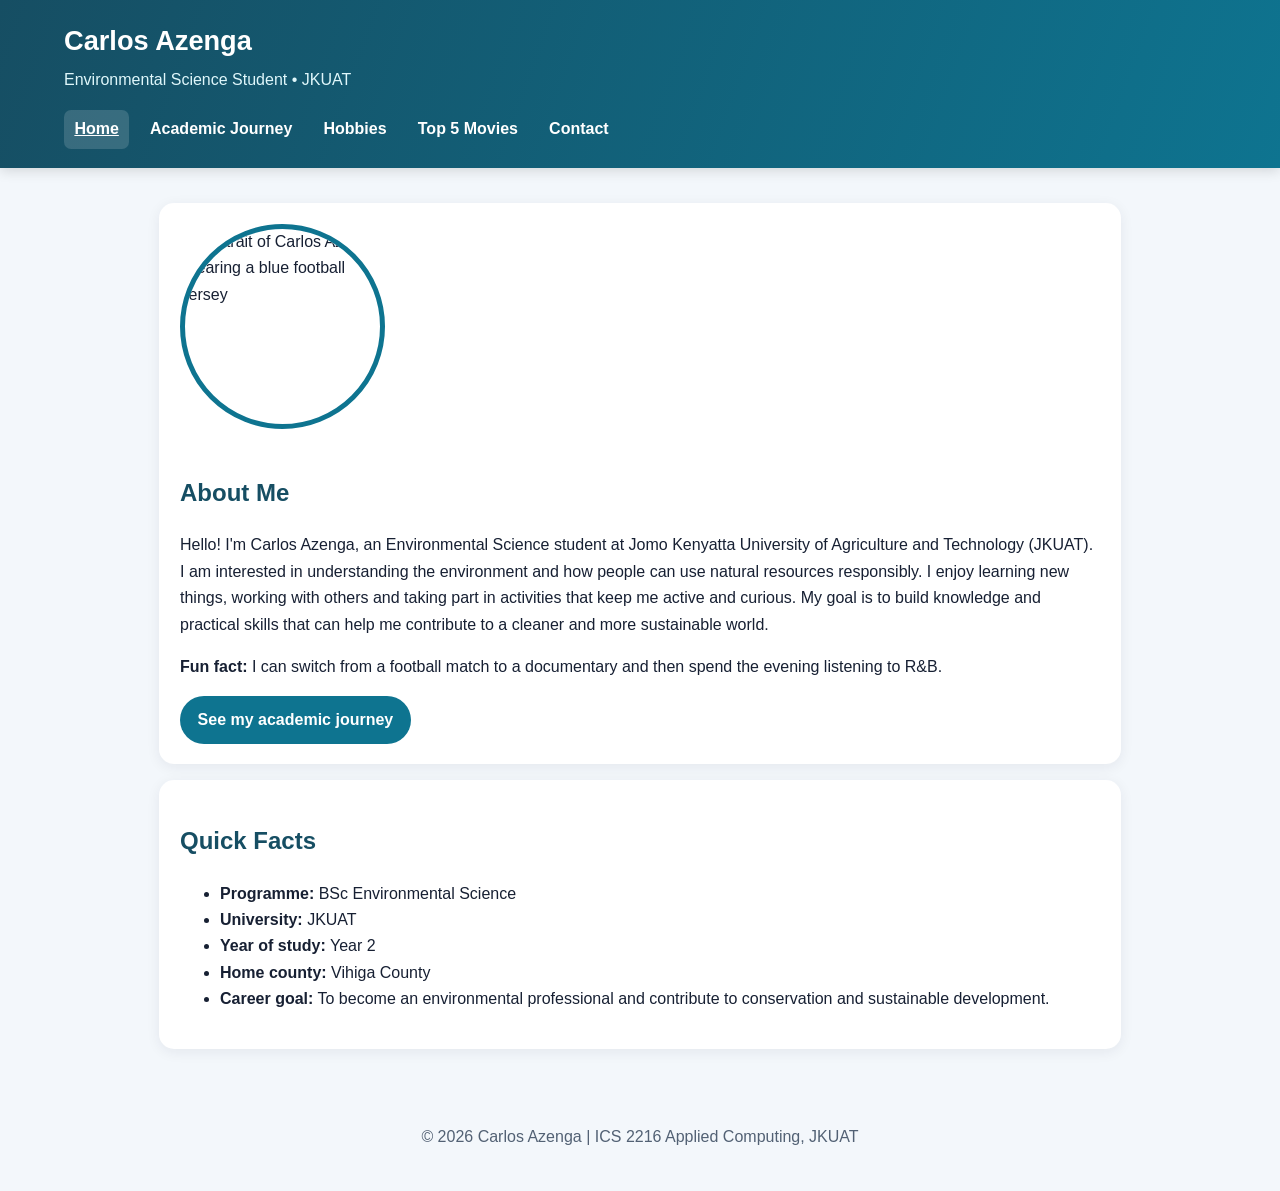
==== index.html @ 33733669 "Add files via upload" ====
<!doctype html>
<html lang="en"><head><meta charset="utf-8"><meta name="viewport" content="width=device-width, initial-scale=1">
<title>Home | Carlos Azenga</title><meta name="description" content="The personal portfolio of Carlos Azenga, Environmental Science student at JKUAT."><link rel="stylesheet" href="style.css"></head>
<body><header><h1>Carlos Azenga</h1><p>Environmental Science Student • JKUAT</p><nav aria-label="Main navigation"><a class="active" href="index.html">Home</a>
<a class="" href="academic.html">Academic Journey</a>
<a class="" href="hobbies.html">Hobbies</a>
<a class="" href="movies.html">Top 5 Movies</a>
<a class="" href="contact.html">Contact</a></nav></header>
<main>
<section class="card hero">
<img class="profile-pic" src="images/carlos-azenga.jpg" alt="Portrait of Carlos Azenga wearing a blue football jersey">
<div><h2>About Me</h2><p>Hello! I'm Carlos Azenga, an Environmental Science student at Jomo Kenyatta University of Agriculture and Technology (JKUAT). I am interested in understanding the environment and how people can use natural resources responsibly. I enjoy learning new things, working with others and taking part in activities that keep me active and curious. My goal is to build knowledge and practical skills that can help me contribute to a cleaner and more sustainable world.</p><p><strong>Fun fact:</strong> I can switch from a football match to a documentary and then spend the evening listening to R&amp;B.</p><a class="btn" href="academic.html">See my academic journey</a></div>
</section>
<section class="card"><h2>Quick Facts</h2><ul><li><strong>Programme:</strong> BSc Environmental Science</li><li><strong>University:</strong> JKUAT</li><li><strong>Year of study:</strong> Year 2</li><li><strong>Home county:</strong> Vihiga County</li><li><strong>Career goal:</strong> To become an environmental professional and contribute to conservation and sustainable development.</li></ul></section>
</main><footer><p>© 2026 Carlos Azenga | ICS 2216 Applied Computing, JKUAT</p></footer></body></html>
---- style.css ----
:root{--bg:#f3f7fb;--ink:#172033;--brand:#0e7490;--brand2:#164e63;--card:#fff;--muted:#526174}
*{box-sizing:border-box}
body{margin:0;font-family:Arial,Helvetica,sans-serif;background:var(--bg);color:var(--ink);line-height:1.65}
header{background:linear-gradient(110deg,var(--brand2),var(--brand));color:#fff;padding:1.2rem 5%;box-shadow:0 3px 12px #0002}
header h1{margin:0;font-size:1.7rem}
header p{margin:.2rem 0 0;color:#dff7fb}
nav{display:flex;flex-wrap:wrap;gap:.65rem;margin-top:1rem}
nav a{color:#fff;text-decoration:none;font-weight:700;padding:.4rem .65rem;border-radius:7px}
nav a:hover,nav a.active{background:#ffffff26;text-decoration:underline}
main{max-width:1000px;margin:auto;padding:1.2rem}
.card{background:var(--card);padding:1.3rem;border-radius:15px;box-shadow:0 3px 14px #17203312;margin:1rem 0}
.hero{display:flex;gap:1.5rem;align-items:center;flex-wrap:wrap}
.profile-pic{width:205px;height:205px;object-fit:cover;border-radius:50%;border:5px solid var(--brand)}
.banner{width:100%;max-height:260px;object-fit:cover;border-radius:12px}
.grid{display:grid;grid-template-columns:repeat(auto-fit,minmax(220px,1fr));gap:1rem}
.btn{display:inline-block;background:var(--brand);color:#fff;padding:.65rem 1.1rem;border-radius:999px;text-decoration:none;font-weight:700}
.btn:hover{background:var(--brand2)}
h2,h3{color:var(--brand2)}
table{width:100%;border-collapse:collapse}th,td{padding:.7rem;border-bottom:1px solid #dbe4ee;text-align:left}
footer{text-align:center;padding:1.5rem;color:var(--muted)}
small,.muted{color:var(--muted)}
@media(max-width:600px){header{padding:1rem}header h1{font-size:1.35rem}main{padding:.75rem}.hero{justify-content:center}.profile-pic{width:165px;height:165px}}
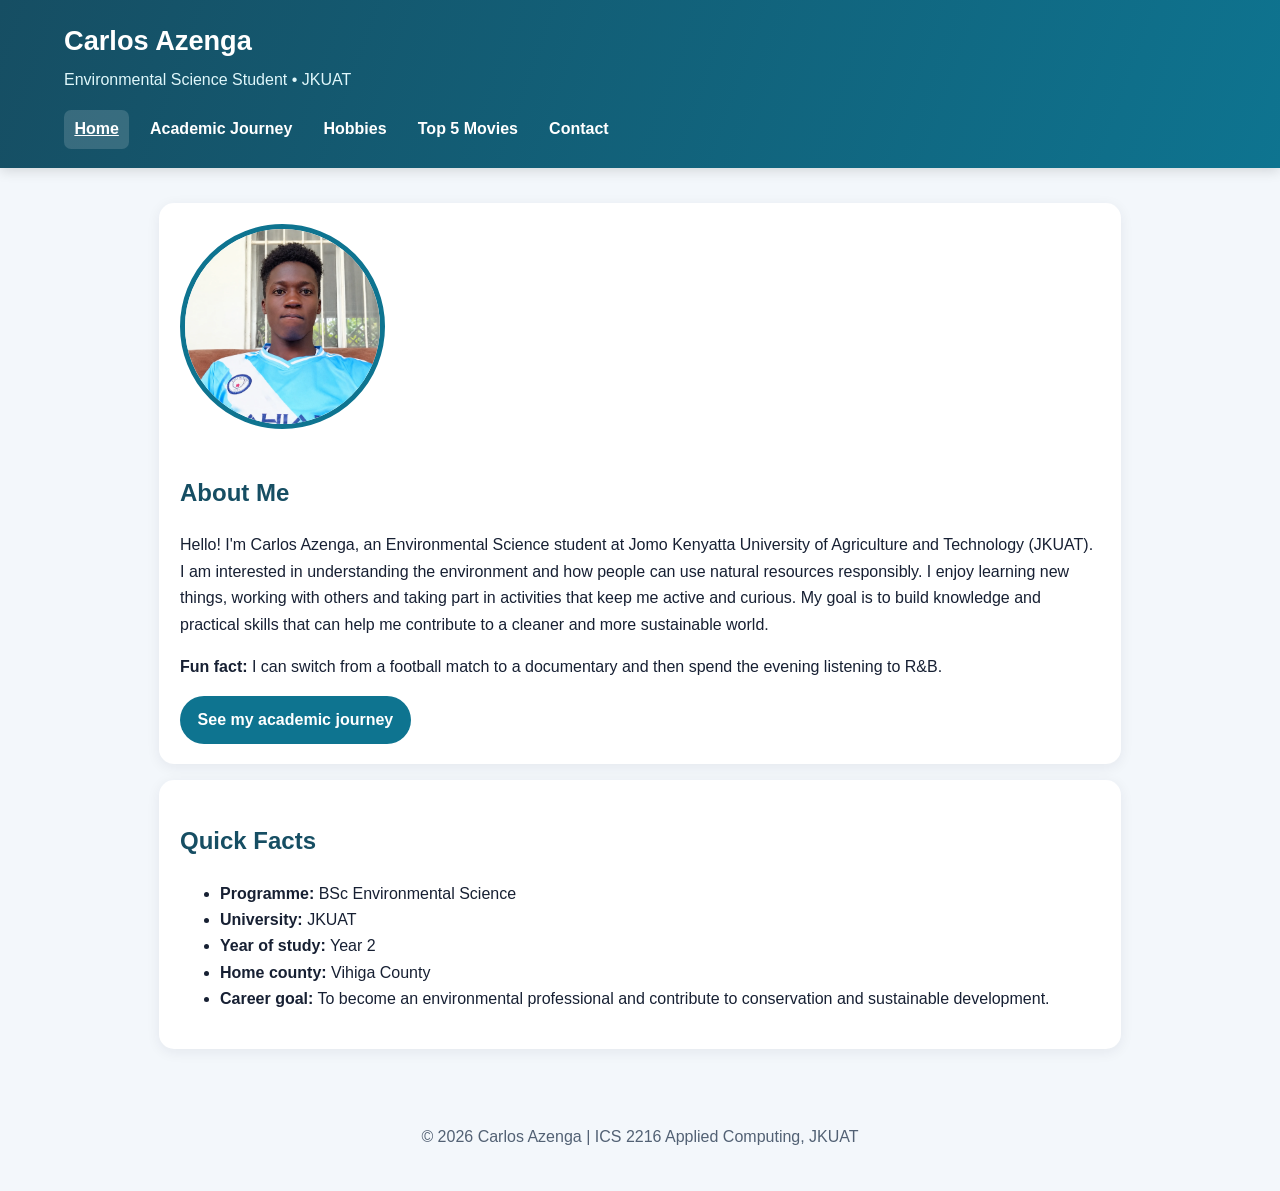
==== commit 401996b7: "Update profile picture in index.html" ====
--- a/index.html
+++ b/index.html
@@ -8,8 +8,8 @@
 <a class="" href="contact.html">Contact</a></nav></header>
 <main>
 <section class="card hero">
-<img class="profile-pic" src="images/carlos-azenga.jpg" alt="Portrait of Carlos Azenga wearing a blue football jersey">
+<img class="profile-pic" src="carlos-azenga.jpg" alt="Carlos Azenga">
 <div><h2>About Me</h2><p>Hello! I'm Carlos Azenga, an Environmental Science student at Jomo Kenyatta University of Agriculture and Technology (JKUAT). I am interested in understanding the environment and how people can use natural resources responsibly. I enjoy learning new things, working with others and taking part in activities that keep me active and curious. My goal is to build knowledge and practical skills that can help me contribute to a cleaner and more sustainable world.</p><p><strong>Fun fact:</strong> I can switch from a football match to a documentary and then spend the evening listening to R&amp;B.</p><a class="btn" href="academic.html">See my academic journey</a></div>
 </section>
 <section class="card"><h2>Quick Facts</h2><ul><li><strong>Programme:</strong> BSc Environmental Science</li><li><strong>University:</strong> JKUAT</li><li><strong>Year of study:</strong> Year 2</li><li><strong>Home county:</strong> Vihiga County</li><li><strong>Career goal:</strong> To become an environmental professional and contribute to conservation and sustainable development.</li></ul></section>
-</main><footer><p>© 2026 Carlos Azenga | ICS 2216 Applied Computing, JKUAT</p></footer></body></html>+</main><footer><p>© 2026 Carlos Azenga | ICS 2216 Applied Computing, JKUAT</p></footer></body></html>
